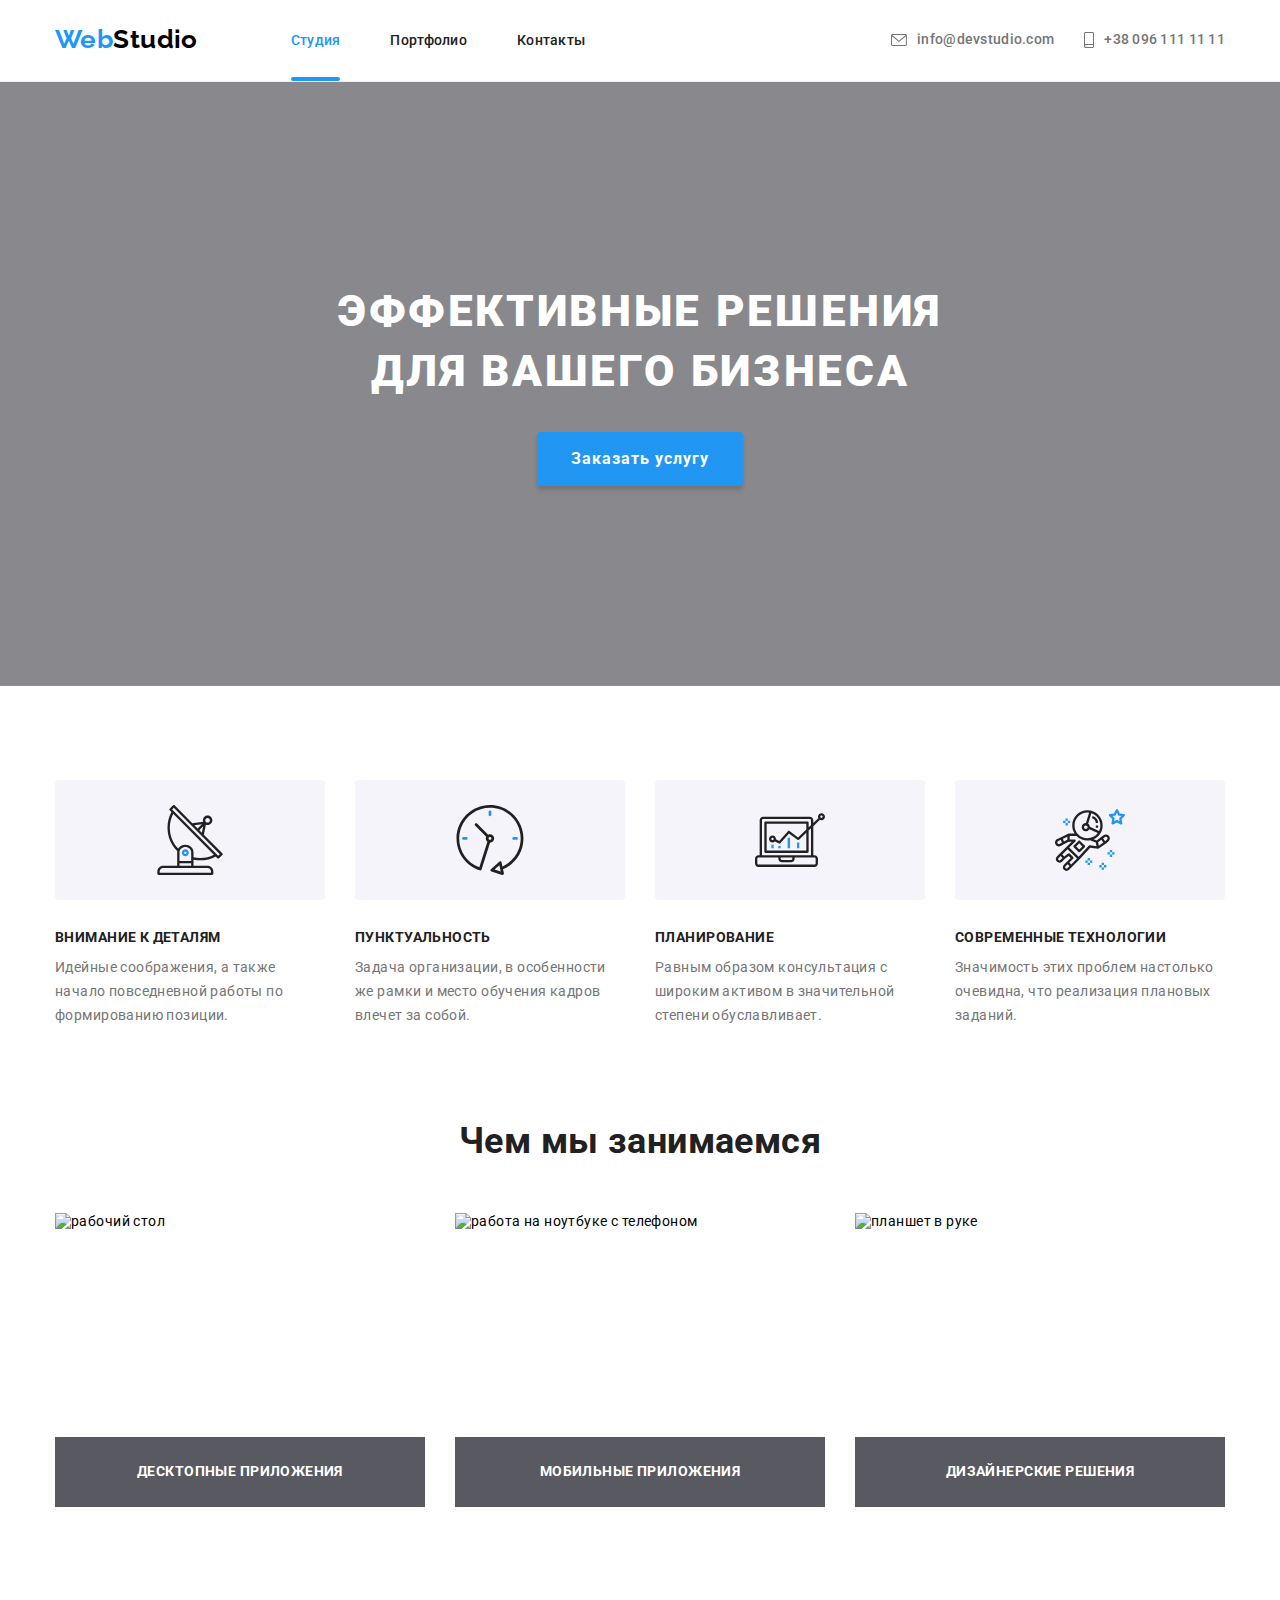
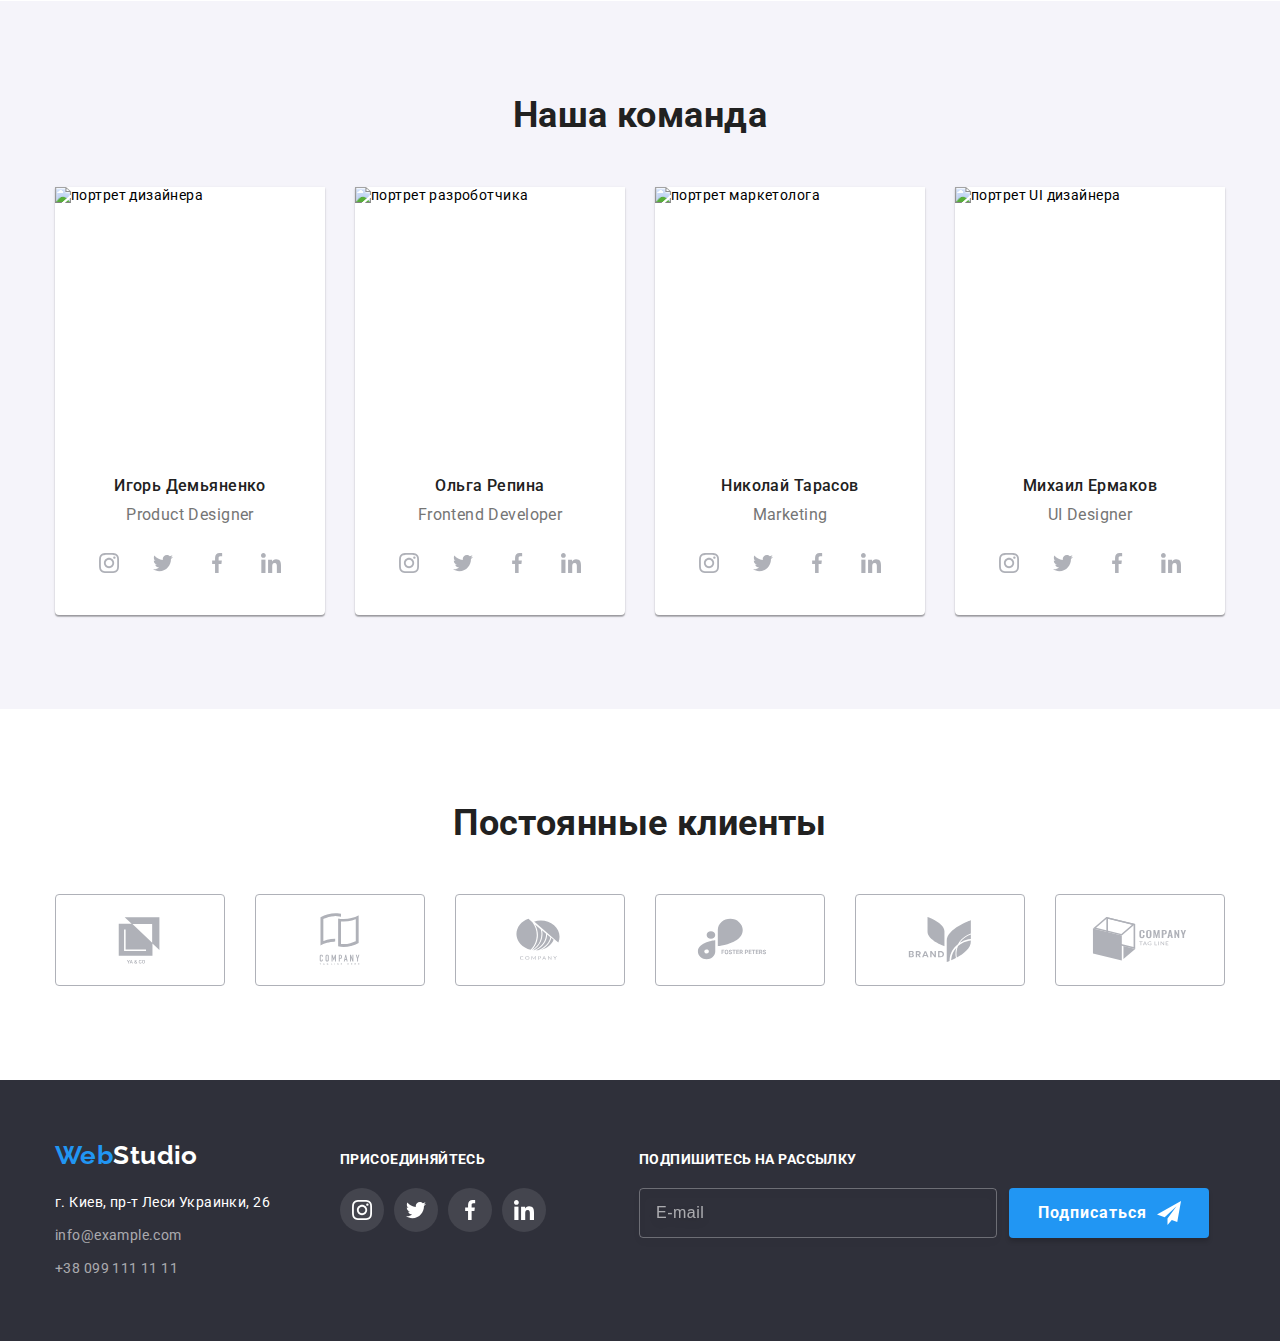
==== index.html @ 2e6d89f1 "HW6" ====
<!DOCTYPE html>
<html lang="ru">
<head>
    <meta charset="UTF-8">
    <meta http-equiv="X-UA-Compatible" content="IE=edge">
    <meta name="viewport" content="width=device-width, initial-scale=1.0">
    <title>WebStudio</title>
    <link rel="preconnect" href="https://fonts.googleapis.com">
    <link rel="preconnect" href="https://fonts.gstatic.com" crossorigin>
    <link href="https://fonts.googleapis.com/css2?family=Raleway:wght@700&family=Roboto:wght@400;500;700&display=swap" rel="stylesheet">
    <link rel=“stylesheet” href=“https://cdn.jsdelivr.net/npm/modern-normalize@1.1.0/modern-normalize.min.css” />
    <link rel="stylesheet" href="./css/styles.css">
</head>
    <header class="header">
        <div class="container section-header">
        <nav class="site-nav"><a href="./index.html" class="header-logo link">Web<span class="header-logo-item">Studio</span></a>
        <ul class="list nav-block">
            <li class="nav-items"><a href="" class="header-nav-link link current">Студия</a></li>
            <li class="nav-items"><a href="./portfolio.html" class="header-nav-link link">Портфолио</a></li>
            <li class="nav-items"><a href="" class="header-nav-link link">Контакты</a></li>
        </ul>
        </nav>
        <ul class="contact-link list">
            <li class="contact-link-item link"><a href="mailto:info@devstudio.com" class="header-mail link">
                <svg class="header-icon" width="16" height="12">
                <use href="./images/icon.svg#icon-envelope"></use>
                </svg>info@devstudio.com</a>
            </li>
            <li class="contact-link-item link"><a href="tel:+380961111111" class="header-tel link">
                <svg class="header-icon" width="10" height="16">
                <use href="./images/icon.svg#icon-smartphone"></use>
                </svg>+38 096 111 11 11</a>
            </li>
        </ul> 
    </div>
    </header>
    <main class="main-body">
    <section class="section hero">
        <div class="container">
        <h1 class="hero-text">Эффективные решения для вашего бизнеса</h1>
        <button data-modal-open type="button" class="hero-btn">Заказать услугу</button>
        </div>
    </section>
    <section class="section">
        <div class="container">
        <ul class="list specifics-list">
            <li class="specifics-block">
                <div class="specifics-container">
                    <svg width="70" height="70">
                        <use href="./images/icon.svg#icon-antenna"></use> 
                    </svg>
                </div>
                <h3 class="specifics-title">Внимание к деталям</h3>
                <p class="specifics-text">Идейные соображения, а также начало повседневной работы по формированию позиции.</p>
            </li>
            <li class="specifics-block">
                <div class="specifics-container">
                    <svg width="70" height="70">
                        <use href="./images/icon.svg#icon-clock"></use> 
                    </svg>
                </div>
                <h3 class="specifics-title">Пунктуальность</h3>
                <p class="specifics-text">Задача организации, в особенности же рамки и место обучения кадров влечет за собой.</p>
            </li>
            <li class="specifics-block">
                <div class="specifics-container">
                    <svg width="70" height="70">
                        <use href="./images/icon.svg#icon-diagram"></use> 
                    </svg>
                </div>
                <h3 class="specifics-title">Планирование</h3>
                <p class="specifics-text">Равным образом консультация с широким активом в значительной степени обуславливает.</p>
            </li>
            <li class="specifics-block">
                <div class="specifics-container">
                    <svg width="70" height="70">
                        <use href="./images/icon.svg#icon-astronaut"></use> 
                    </svg>
                </div>
                <h3 class="specifics-title">Современные технологии</h3>
                <p class="specifics-text">Значимость этих проблем настолько очевидна, что реализация плановых заданий.</p>
            </li>
        </ul>
    </div>
    </section>
    <section class="section main-work-gal">
        <div class="container">
        <h2 class="main-work">Чем мы занимаемся</h2>
        <ul class="list main-work-list">
            <li class="main-work-item">
                <img src="./images/tablet-1.jpg" alt="рабочий стол" width="370" height="294">
                <p class="main-works-text">Десктопные приложения</p>
            </li>
            <li class="main-work-item">
                <img src="./images/tablet-2.jpg" alt="работа на ноутбуке с телефоном" width="370" height="294">
                <p class="main-works-text">Мобильные приложения</p>
            </li>
            <li class="main-work-item">
                <img src="./images/tablet-3.jpg" alt="планшет в руке" width="370" height="294">
                <p class="main-works-text">Дизайнерские решения</p>
            </li>
        </ul>
    </div>
    </section>
    <section class="team section">
        <div class="container">
        <h2 class="team-title">Наша команда</h2>
        <ul class="list team-lead-list">
            <li class="team-lead">
                <img src="./images/team-1.jpg" alt="портрет дизайнера" width="270" height="260">
                    <div class="team-block">
                    <h3 class="team-lead-title">Игорь Демьяненко</h3>
                    <p class="team-lead-text" lang="en"> Product Designer</p>
                    <ul class="list team-soc-icon">
                            <li class="team-soc-item"><a href="" class="team-soc-link link">
                                <svg class="team-soc-icon" width="20" height="20">
                                    <use href="./images/icon.svg#icon-instagram"></use> 
                                </svg>
                            </a></li>
                            <li class="team-soc-item"><a href="" class="team-soc-link link">
                                <svg class="team-soc-icon" width="20" height="20">
                                <use href="./images/icon.svg#icon-twitter"></use> 
                            </svg></a></li>
                            <li class="team-soc-item"><a href="" class="team-soc-link link">
                                <svg class="team-soc-icon" width="20" height="20">
                                    <use href="./images/icon.svg#icon-facebook"></use> 
                                </svg>
                            </a></li>
                            <li class="team-soc-item"><a href="" class="team-soc-link link">
                                <svg class="team-soc-icon" width="20" height="20">
                                    <use href="./images/icon.svg#icon-linkedin"></use> 
                                </svg>
                            </a></li>
                        </ul>
                    </div>
            </li>
            <li class="team-lead">
                <img src="./images/team-2.jpg" alt="портрет разроботчика" width="270" height="260">
                    <div class="team-block">
                        <h3 class="team-lead-title">Ольга Репина</h3>
                        <p class="team-lead-text" lang="en">Frontend Developer</p>
                        <ul class="list team-soc-icon">
                            <li class="team-soc-item"><a href="" class="team-soc-link link">
                                <svg class="team-soc-icon" width="20" height="20">
                                    <use href="./images/icon.svg#icon-instagram"></use> 
                                </svg>
                            </a></li>
                            <li class="team-soc-item"><a href="" class="team-soc-link link">
                                <svg class="team-soc-icon" width="20" height="20">
                                <use href="./images/icon.svg#icon-twitter"></use> 
                            </svg></a></li>
                            <li class="team-soc-item"><a href="" class="team-soc-link link">
                                <svg class="team-soc-icon" width="20" height="20">
                                    <use href="./images/icon.svg#icon-facebook"></use> 
                                </svg>
                            </a></li>                         
                            <li class="team-soc-item"><a href="" class="team-soc-link link">
                                <svg class="team-soc-icon" width="20" height="20">
                                    <use href="./images/icon.svg#icon-linkedin"></use> 
                                </svg>
                            </a></li>
                        </ul>
                    </div>
            </li>
            <li class="team-lead">
                <img src="./images/team-3.jpg" alt="портрет маркетолога" width="270" height="260">
                    <div class="team-block">
                        <h3 class="team-lead-title">Николай Тарасов</h3>
                        <p class="team-lead-text" lang="en">Marketing</p>
                        <ul class="list team-soc-icon">
                            <li class="team-soc-item"><a href="" class="team-soc-link link">
                                <svg class="team-soc-icon" width="20" height="20">
                                    <use href="./images/icon.svg#icon-instagram"></use> 
                                </svg>
                            </a></li>
                            <li class="team-soc-item"><a href="" class="team-soc-link link">
                                <svg class="team-soc-icon" width="20" height="20">
                                <use href="./images/icon.svg#icon-twitter"></use> 
                            </svg></a></li>
                            <li class="team-soc-item"><a href="" class="team-soc-link link">
                                <svg class="team-soc-icon" width="20" height="20">
                                    <use href="./images/icon.svg#icon-facebook"></use> 
                                </svg>
                            </a></li>
                            <li class="team-soc-item"><a href="" class="team-soc-link link">
                                <svg class="team-soc-icon" width="20" height="20">
                                    <use href="./images/icon.svg#icon-linkedin"></use> 
                                </svg>
                            </a></li>
                        </ul>
                    </div>
            </li>
            <li class="team-lead">
                <img src="./images/team-4.jpg" alt="портрет UI дизайнера" width="270" height="260">
                    <div class="team-block">
                        <h3 class="team-lead-title">Михаил Ермаков</h3>
                        <p class="team-lead-text" lang="en">UI Designer</p>
                        <ul class="list team-soc-icon">
                            <li class="team-soc-item"><a href="" class="team-soc-link link">
                                <svg class="team-soc-icon" width="20" height="20">
                                    <use href="./images/icon.svg#icon-instagram"></use> 
                                </svg>
                            </a></li>
                            <li class="team-soc-item"><a href="" class="team-soc-link link">
                                <svg class="team-soc-icon" width="20" height="20">
                                <use href="./images/icon.svg#icon-twitter"></use> 
                            </svg></a></li>
                            <li class="team-soc-item"><a href="" class="team-soc-link link">
                                <svg class="team-soc-icon" width="20" height="20">
                                    <use href="./images/icon.svg#icon-facebook"></use> 
                                </svg>
                            </a></li>
                            <li class="team-soc-item"><a href="" class="team-soc-link link">
                                <svg class="team-soc-icon" width="20" height="20">
                                    <use href="./images/icon.svg#icon-linkedin"></use> 
                                </svg>
                            </a></li>
                        </ul>
                    </div>
            </li>
        </ul>

    </div>
    </section>
    <section class="section">
        <div class="container">
            <h2 class="clients-title">Постоянные клиенты</h2>
            <ul class="clients-box list">
                <li class="clients-item"> <a href="" class="clients-link link">
                    <svg class="clients-icon" width="106" height = "60">
                        <use href="./images/icon.svg#icon-company-1"></use>
                    </svg></a>
                    </li>
                <li class="clients-item"><a href="" class="clients-link link"><svg class="clients-icon" width="106" height = "60">
                    <use href="./images/icon.svg#icon-company-2"></use>
                </svg></a>
            </li>
                <li class="clients-item">
                    <a href="" class="clients-link link">
                    <svg class="clients-icon" width="106" height = "60">
                    <use href="./images/icon.svg#icon-company-3"></use>
                </svg></a></li>
                <li class="clients-item">
                    <a href="" class="clients-link link"> 
                    <svg class="clients-icon" width="106" height = "60">
                    <use href="./images/icon.svg#icon-company-4"></use>
                </svg></a></li>
                <li class="clients-item"><a href="" class="clients-link link"><svg class="clients-icon" width="106" height = "60">
                    <use href="./images/icon.svg#icon-company-5"></use>
                </svg></a></li>
                <li class="clients-item"><a href="" class="clients-link link"><svg class="clients-icon" width="106" height = "60">
                    <use href="./images/icon.svg#icon-company-6"></use>
                </svg></a></li>
            </ul>
        </div>
    </section>
    </main>
    <footer class="footer">
        <div class="footer-container">
            <div class="footer-info">
            <a href="" class="footer-logo link">Web<span class="footer-logo-item">Studio</span></a>
            <address>
            <ul class="list">
                <li class="footer-item"><a href="https://goo.gl/maps/eehZNC1wkxEoL53Q8" class="footer-map link" target="_blank" rel="noopener noindex nofollow">г. Киев, пр-т Леси Украинки, 26</a></li>
                <li class="footer-item"><a href="mailto:info@devstudio.com" class="footer-mail link">info@example.com</a></li>
                <li class="footer-item"><a href="tel:+380961111111" class="footer-tel link">+38 099 111 11 11</a></li>
            </ul>
            </address> 
            </div>
            <div class="footer-soc">
                <h2 class="footer-title">Присоединяйтесь</h2>
                <ul class="list footer-soc-icon">
                    <li class="footer-soc-item"><a href="" class="footer-soc-link link">
                        <svg class="footer-soc-icon" width="20" height="20">
                            <use href="./images/icon.svg#icon-instagram"></use> 
                        </svg></a>
                    </li>
                    <li class="footer-soc-item"><a href="" class="footer-soc-link link">
                        <svg class="footer-soc-icon" width="20" height="20">
                            <use href="./images/icon.svg#icon-twitter"></use> 
                        </svg></a>
                    </li>
                    <li class="footer-soc-item"><a href="" class="footer-soc-link link">
                        <svg class="footer-soc-icon" width="20" height="20">
                            <use href="./images/icon.svg#icon-facebook"></use> 
                        </svg></a>
                    </li>
                    <li class="footer-soc-item"><a href="" class="footer-soc-link link">
                        <svg class="footer-soc-icon" width="20" height="20">
                            <use href="./images/icon.svg#icon-linkedin"></use> 
                        </svg></a>
                    </li>
                </ul>
            </div>
            <form class="footer-subscrib">
                <h2 class="footer-title">Подпишитесь на расcылку</h2>
                <div class="footer-subscribe">
                    <input class="footer-input" type="email" name="footer-email" placeholder="E-mail"  title="mylogin@mail.com" required>
                    <button class="footer-send-btn" type="submit"><span class="footer-btn-text">Подписаться</span>
                        <svg class="icon-send-btn" width="24" height="24">
                        <use href="./images/icon.svg#icon-send"></use>
                        </svg>
                    </button>
                </div>
            </form>
        </div>
    </footer>
        <div class="backdrop is-hidden" data-modal>
            <div class="modal">
                <button data-modal-close type="button" class="button-close">
                    <svg width="30" height="30">
                        <use href="./images/icon.svg#icon-close"></use> 
                    </svg>
                </button>
                
                <form class="order-service">
                    <p class="modal-title-text">Оставьте свои данные, мы вам перезвоним</p>
                    <label for="name" class="modal-label"><span class="title-input-text">Имя</span></label>
                    <div class="form-field">                                      
                        <input type="text" class="input-field" name="name" id="name" required title="Введите имя">
                        <svg class="input-icon" width="18" height="18">
                            <use href="./images/icon.svg#icon-person-black"></use>
                        </svg>
                    </div>      
                    <label for="tel" class="modal-label"><span class="title-input-text">Телефон</span></label>
                    <div class="form-field">                                      
                        <input type="tel" class="input-field" name="tel" id="tel" required title="Введите телефон">
                        <svg class="input-icon" width="18" height="18">
                            <use href="./images/icon.svg#icon-phone-black"></use>
                        </svg>
                    </div>  
                    <label for="mail" class="modal-label"><span class="title-input-text">Почта</span></label>
                    <div class="form-field">                                      
                        <input type="mail" class="input-field" name="mail" id="tel" required tile="Введите електронный адресс">
                        <svg class="input-icon" width="18" height="18">
                            <use href="./images/icon.svg#icon-email-black"></use>
                        </svg>
                    </div> 
                    <div class="form-field-comment">
                        <label for="comment" class="modal-label"><span class="title-input-text">Комментарий</span></label>
                        <textarea class="modal-comment" name="comment" id="comment" cols="30" rows="10" title="Введите комментарий" placeholder="Введите текст"></textarea>       
                    </div>
                    <div class="modal-checkbox">
                        <label class="check">
                            <input type="checkbox" name="checkbox" class="checkbox">
                            <span class="check-icon"></span>
                            <span class="modal-check-text">Соглашаюсь с рассылкой и принимаю</span> <a class="conditions" href="">Условия договора</a>
                        </label>
                    </div> 
                    <button class="modal-send-btn" type="submit"><span class="modal-btn-text">Отправить</span>
                    </button>


                
                </form>
            </div>
        </div>
    <script src="./js/modal.js"></script>
</body>
</html>
---- css/styles.css ----
html{
    box-sizing: border-box;
}

*,
*::before,
*::after {
    box-sizing: border-box;
}

:root {
    --bnt-color: #2196F3;
    --bnt-color-hover-focus: #188CEB;
    --contacts-color: #757575;
    --specific-text-color: #757575;
    --hero-bgr-color: #c4c4c4;
    --hero-text: #FFFFFF;
    --header-nav: #212121;
    --accent-color: #2196f3;
    --btn-text-color: #ffffff;
    --main-work: #212121;
    --specifics-title-color: #212121;
    --logo-item-color: #000000;
    --team-bgr-color: #F5F4FA;
    --team-title-color: #212121;
    --team-lead-bgr-color: #ffffff;
    --team-lead-title: #212121;
    --team-lead-text: #757575;
    --footer-bgr-color: #2F303A;
    --footer-logo-color: #ffffff;
    --footer-map: #ffffff;
    --footer-contacts: #ffffff99;
    --main-body:#FFFFFF;
    --filter-btn: #212121;
    --filter-btn-bgr: #F5F4FA;
    --works-bgr: #ffffff;
    --works-border-box: #eeeeee;
    --works-title:#212121;
    --works-text:#757575;
    --border-header: #ECECEC;
    --specifics: 30px;
    --works-block: 30px;
    --btn-shadow: rgba(0, 0, 0, 0.149);
    --h2-title: #212121;
    --soc-icon: #AFB1B8;
    --soc-icon-hover: #ffffff;
    --border-radius: #AFB1B8;
    }   

body {
    font-family: Roboto,Tahoma, sans-serif;
    background: white; 
    letter-spacing: 0.03em;
    font-size: 14px;
    margin: 0px;
    }

h1,h2,h3,h4,h5,h6,p,ul{
    margin: 0;
    padding: 0;
}
img{
    display: block;
    max-width: 100%;
    height: auto;
}
.container{
    width: 1200px;
    padding-left: 15px;
    padding-right: 15px;
    margin: auto; 
}

.visually-hidden {
    position: absolute;
    white-space: nowrap;
    width: 1px;
    height: 1px;
    overflow: hidden;
    border: 0;
    padding: 0;
    clip: rect(0 0 0 0);
    clip-path: inset(50%);
    margin: -1px;
}

.link {
    text-decoration: none;
}

.list {
    list-style: none;
    margin: 0;
}

.section{
    padding-top: 94px;
    padding-bottom: 94px;
}
/* /----------------------------------* Header *--------------------------/ */

.header {
    border-bottom: 1px solid var(--border-header);
}

.section-header {
     display: flex;
}

.site-nav {
    display: flex;
}
.nav-block{
    display: flex;
    margin-left: 93px;
}

.nav-items{
    display: inline-block;
    padding-top: 32px;
    padding-bottom: 32px;
    text-align: center;
    align-items: center;
    margin-right: 50px;
}

.nav-items:last-child, .nav-cont:last-child{
    margin-right: 0px;
}
.header-logo {
    font-family: 'Raleway';
    font-weight: 700;
    font-size: 26px;
    line-height: 1.19;
    color: var(--accent-color);
    display: block;
    padding-top: 24px;
    padding-bottom: 25px;   
}

.header-logo-item{
    font-family: 'Raleway';
    font-weight: 700;
    font-size: 26px;
    line-height: 1.19;
    color: var(--logo-item-color);
}

.header-nav-link{
    line-height: 1.14;
    letter-spacing: 0.02em;
    font-weight: 500;
    color: var(--header-nav);
    position: relative;
    transition: color 250ms cubic-bezier(0.4, 0, 0.2, 1);
    padding-top: 24px;
    padding-bottom: 25px;   
}

.header-icon{
    margin-right: 10px;
 }

.header-nav-link:hover, .header-nav-link:focus{
    color: var(--accent-color);
}

.header-nav-link.current{
    color: var(--accent-color);
}

.header-nav-link.current::after{
    content: '';
    display: block;
    position: absolute;
    width: 100%;
    height: 4px;
    margin-top: 28px;
    background: #2196F3;
    border-radius: 2px;
}


.header-mail, .header-tel {
    font-weight: 500;
    line-height: 1.14;
    letter-spacing: 0.02em;
    color: var(--contacts-color);
    fill: var(--contacts-color);
    transition: 
    color 250ms cubic-bezier(0.4, 0, 0.2, 1),
    fill  250ms cubic-bezier(0.4, 0, 0.2, 1);
}

.header-mail:hover, .header-mail:focus{
    color: var(--accent-color);
    fill: var(--accent-color);
} 

.header-tel:hover, .header-tel:focus {
    color: var(--accent-color);
    fill: var(--accent-color);
}

.header-mail {
    display: flex;
    align-items: center;
    padding-top: 32px;
    padding-bottom: 32px;
}

.header-tel {
    display: flex;
    align-items: center;
    padding-top: 32px;
    padding-bottom: 32px;
}

.contact-link{
    display: flex;
    margin-left: auto;
}
.contact-link-item{
    margin-right: 30px;
}
.contact-link-item:last-child{
    margin-right: 0px;
}
/* -------------------------------------------------Main-------------------------------------------------- */

.hero{
    background: var(--hero-bgr-color);
    text-align: center;
    padding-top: 200px;
    padding-bottom: 200px;
    max-width: 1600px;
    margin: auto;
    background-image: linear-gradient(
        rgba(47, 48, 58, 0.4), 
        rgba(47, 48, 58, 0.4)
        ), url(../images/hero.jpg);
    background-repeat: no-repeat;
    background-position: center;
    background-size: cover;
}

.hero-text{
    width: 696px;
    margin-top: 0;
    margin-bottom: 30px;
    margin-left: auto;
    margin-right: auto;
    font-weight: 900;
    font-size: 44px;
    line-height: 1.36;   
    letter-spacing: 0.06em;
    text-transform: uppercase;
    color: var(--hero-text);
}

.hero-btn{
    font-family: 'Roboto';
    background-color: var(--bnt-color);
    font-weight: 700;
    font-size: 16px;
    line-height: 1.88;
    align-items: center;
    padding: 10px 32px;
    letter-spacing: 0.06em;
    color: var(--btn-text-color);
    border-color: transparent;
    
    border-radius: 4px;
    box-shadow: 0px 4px 4px var(--btn-shadow);
    cursor:pointer;
    
    transition: 
        background-color 250ms cubic-bezier(0.4, 0, 0.2, 1),
        box-shadow 250ms cubic-bezier(0.4, 0, 0.2, 1);
}

.hero-btn:hover, .hover-btn:focus{
    background-color: var(--bnt-color-hover-focus);
    box-shadow: 0px 4px 4px rgba(0, 0, 0, 0.15);
    border-radius: 4px;
}

.backdrop{
    position: fixed;
    top: 0;
    left: 0;
    
    width: 100%;
    height: 100%;
    
    background-color: rgba(0, 0, 0, 0.2);
    opacity: 1;

    transition: opacity 250ms cubic-bezier(0.4, 0, 0.2, 1);
}

.backdrop.is-hidden {
    pointer-events: none;
    opacity: 0;
}

.modal{
    position: absolute;
    top: 50%;
    left: 50%;
    
    width: 528px;
    height: 581px;
    padding: 40px;

    
    transform: translate(-50%, -50%) scale(1);
    background: #ffffff;
    box-shadow: 
        0px 1px 3px rgba(0, 0, 0, 0.12), 
        0px 1px 1px rgba(0, 0, 0, 0.14), 
        0px 2px 1px rgba(0, 0, 0, 0.2);
    border-radius: 4px; 
}

.button-close {
    position: absolute;
    display: flex;
    align-items: center;
    justify-items: center;
    
    top: 8px;
    right: 8px;
    fill: #000000;
    background-color: #ffffff;
    
    width: 30px;
    height: 30px;
    
    border: 1px solid rgba(0, 0, 0, 0.1);
    border-radius: 50%;
    cursor: pointer;

    transition: fill 250ms cubic-bezier(0.4, 0, 0.2, 1);
}

.button-close:hover {
    fill: var(--accent-color);
}

.title-input-text {
    font-size: 12px;
    line-height: 1.16;
    letter-spacing: 0.01em;
    color: #757575;
    
}

.form-field {
    position: relative;
    margin-bottom: 10px;
}

.form-field-comment {
    margin-bottom: 20px;
}

.modal-label {
    display: block;
    margin-bottom: 4px;
}

.modal-comment {
    width: 100%;
    height: 120px;
    padding: 12px 16px;
    resize: none;

    border: 1px solid rgba(33, 33, 33, 0.2);
    border-radius: 4px;
    cursor: pointer;
    
    transition: border-color 250ms cubic-bezier(0.4, 0, 0.2, 1);
    outline: none;
}

.comment-order-service::placeholder {
    font-size: 12px;
    line-height: 1.16;
    letter-spacing: 0.01em;

    color: rgba(117, 117, 117, 0.5);
}



.input-field {
    width: 100%;
    height: 40px;
    padding-left: 42px;
    
    border: 1px solid rgba(33, 33, 33, 0.2);
    border-radius: 4px;
    cursor: pointer;
    
    transition: border-color 250ms cubic-bezier(0.4, 0, 0.2, 1);
    outline: none;
}

.input-icon {
    position: absolute;
    top: 50%;
    left: 15px;
    fill: #212121;
    transform: translateY(-50%);

    transition: fill 250ms cubic-bezier (0.4, 0, 0.2, 1);
}

.input-field:hover, .input-field:focus, 
.modal-comment:hover, .modal-comment:focus {
    border: 1px solid var(--accent-color);
}

.input-field:hover + .input-icon,
.input-field:focus + .input-icon {
    fill: var(--accent-color);
}

.modal-title-text {
    font-weight: 700;
    font-size: 20px;
    line-height: 23px;
    text-align: center;
    letter-spacing: 0.03em;

    color: var(--works-title);
    margin-bottom: 12px;
}

.check {
    display: flex;
    flex-direction: row;
    justify-content: center;
    align-items: center;
    margin-bottom: 30px; 
}

.check-icon {
    display: inline-block;
    width: 16px;
    height: 15px;
    border: 2px solid #212121;
    border-radius: 2px;
    margin-right: 7px;
}

.checkbox {
    -webkit-appearance: none;
    -moz-appearance: none;
    appearance: none;
    position: absolute;
}

.checkbox:checked + .check-icon {
    background-image: url(/images/icon-check.svg);
    background-color: var(--accent-color);
    border-color: transparent;
    background-repeat: no-repeat;
    background-position: center;
}


.conditions {
    text-decoration: line;
    color: var(--accent-color);
}


.modal-check-text {
    font-size: 14px;
    line-height: 1.71;
    color: var(--specific-text-color);
    margin-right: 4px;
}


.modal-send-btn {
    display: block;
    width: 200px;
    height: 50px;
    margin: auto;
    
    background: var(--bnt-color);
    box-shadow: 0px 4px 4px rgba(0, 0, 0, 0.15);
    border-radius: 4px;
    border: none;
    transition: background-color 250ms cubic-bezier(0.4, 0, 0.2, 1);
}

.modal-send-btn:hover, .modal-send-btn:focus {
    background-color: #188CEB;

}

.modal-btn-text {
    font-weight: 700;
    font-size: 16px;
    line-height: 1.88;
    align-items: center;
    text-align: center;
    letter-spacing: 0.06em;
    
    color: #FFFFFF;
    cursor: pointer;
}

/* ---------------------------------------особливості----------------- */
.specifics-list{
    display: flex;
    flex-wrap: wrap;
    margin-left: calc(-1 * var(--specifics));
    margin-top: calc(-1 * var(--specifics));
}

.specifics-block {
    display: block;
    flex-basis: calc(100% / 4 - var(--specifics));
    margin-left: var(--specifics);
    margin-top: var(--specifics);
}

.specifics-block:last-child {
    margin-right: 0px;
}
.specifics-container {
    width: 270px;
    height: 120px;
    background-color: var(--team-bgr-color);
    display: flex;
    align-items: center;
    justify-content: center;
    border-radius: 4px;
    margin-bottom: 30px;
}
.specifics-title {
    font-weight: 700;
    font-size: 14px;
    line-height: 1.14;
    text-transform: uppercase;
    color: var(--specifics-title-color);
    margin-bottom: 10px;
}

.specifics-text {
    line-height: 1.71;
    color: var(--specific-text-color);
}

.main-work{
    font-weight: 700;
    font-size: 36px;
    line-height: 1.16;
    color: var(--main-work);
    margin-bottom: 50px;
    text-align: center;
}
.main-work-list{
    display: flex;
    }
.main-work-gal{
    padding-top: 0px;
}
.main-work-item{
    display: block;
    margin-right: 30px;
    position: relative;
}

.main-work-item:last-child{
    margin-right: 0px;
}
.main-works-text {
    position: absolute;
    display: flex;
    justify-content: center;
    align-items: center;
    width: 100%;
    height: 70px;
    bottom: 0;
    
    background: rgba(47, 48, 58, 0.8);

    font-weight: 700;
    font-size: 14px;
    line-height: 1.14;
    text-transform: uppercase;
    
    color: #FFFFFF;
}

.team {
    background: var(--team-bgr-color);
}
.team-lead-list{
    display: flex;
}
.team-block{
    padding-top: 30px ;
    padding-bottom: 30px;
  }
.team-title{
    font-weight: 700;
    font-size: 14px;
    font-size: 36px;
    line-height: 1.16;
    color: var(--team-title-color);
    text-align: center;
    margin-bottom: 50px;
}

.team-lead{
    background: var(--team-lead-bgr-color);
    box-shadow: 0px 1px 3px rgba(0, 0, 0, 0.12), 0px 1px 1px rgba(0, 0, 0, 0.14), 0px 2px 1px rgba(0, 0, 0, 0.2);
    border-radius: 0px 0px 4px 4px;
    margin-right: 30px;
}

.team-lead:last-child{
margin-right: 0px;
}

.team-lead-title{
    font-weight: 500;
    font-size: 16px;
    line-height: 1.18;
    text-align: center;
    color: var(--team-lead-title);
    margin-bottom: 10px;
}

.team-lead-text{
    font-size: 16px;
    line-height: 1.18;
    text-align: center;
    color: var(--team-lead-text);
    margin-bottom: 16px;
}
.team-soc-icon{
    display: flex;
    justify-content: center;
}

.team-soc-item + .team-soc-item {
   margin-left: 10px;
}

.team-soc-link {
    display: flex;
    justify-content: center;
    align-items: center;
    width: 44px;
    height: 44px;
    border-radius: 50%;
    fill: var(--soc-icon);
    transition: 
        background-color 250ms cubic-bezier(0.4, 0, 0.2, 1),
        fill 250ms cubic-bezier(0.4, 0, 0.2, 1);
}

.team-soc-link:hover, .team-soc-link:focus {
    background-color: var(--accent-color);
    fill: var(--soc-icon-hover);
}
/* ----------------------------------------------------------------------Клієнти------------------------------------------- */

.clients-title {
  text-align: center;
  color: var(--h2-title);
  font-weight: 700;
  font-size: 36px;
  line-height: 1.16;
  margin-bottom: 50px;
}

.clients-box {
    display: flex;
    justify-content: center;
}

.clients-link {
    height: 92px;
    width: 170px;
    display: flex;
    justify-content: center;
    align-items: center;
    box-sizing: border-box;
    border: 1px solid var(--border-radius);
    border-radius: 4px;
    fill: var(--soc-icon);
    
    transition: 
        border-color 250ms cubic-bezier(0.4, 0, 0.2, 1),
        fill 250ms cubic-bezier(0.4, 0, 0.2, 1);

}

.clients-link:hover, .clients-link:focus {
    border: 1px solid var(--accent-color);
    fill: var(--accent-color);  
}

.clients-item + .clients-item {
    margin-left: 30px;
}

/* -------------------------------------Footer--------------------------- */
.footer {
    background: var(--footer-bgr-color);
    padding-top: 60px;
    padding-bottom: 60px;
    margin: auto;
}

.footer-logo {
    font-family: 'Raleway';
    font-weight: 700;
    font-size: 26px;
    line-height: 1.19;
    color: var(--accent-color);
    display: block;
    margin-bottom: 20px;
}

.footer-logo-item{
    font-weight: 700;
    font-size: 26px;
    line-height: 1.19;
    color: var(--footer-logo-color);
}

.footer-map{
    font-style: normal;
    line-height: 1.71;
    color: var(--footer-map);

    transition: 
        color 250ms cubic-bezier(0.4, 0, 0.2, 1);
}

.footer-map:hover, .footer-map:focus{
    color: var(--accent-color);
}

.footer-mail{
    font-style: normal;
    line-height: 1.71;  
    color: var(--footer-contacts);
    transition: 
        color 250ms cubic-bezier(0.4, 0, 0.2, 1);
}
.footer-tel{
    font-style: normal;
    line-height: 1.71;
    color: var(--footer-contacts);
    transition: 
        color 250ms cubic-bezier(0.4, 0, 0.2, 1);
   
}

.footer-tel:hover, .footer-tel:focus{
    color: var(--accent-color);
}

.footer-mail:hover, .footer-mail:focus{
    color: var(--accent-color);
}

.footer-item {
    margin-bottom: 9px;
}
.footer-item:last-child{
    margin-bottom: 0px;
}

.footer-container {
    width: 1200px;
    padding-left: 15px;
    padding-right: 15px;
    margin: auto; 
    display: flex;
    align-items: baseline;
}

.footer-info{
    display: block;
    margin-right: 70px;
}

.footer-soc-link{
    display: flex;
    justify-content: center;
    align-items: center;
    width: 44px;
    height: 44px;
    border-radius: 50%;
    fill: var(--soc-icon-hover);
    background-color: rgba(255, 255, 255, 0.1);

    transition: background-color 250ms cubic-bezier(0.4, 0, 0.2, 1);
}

.footer-soc-link:hover, .footer-soc-link:focus {
    background-color: var(--accent-color);
}

.footer-soc-icon{
    display: flex;
    justify-content: center;
}

.footer-soc-item + .footer-soc-item {
   margin-left: 10px;
}

.footer-title{
    font-weight: 700;
    font-size: 14px;
    line-height: 1.14;
    text-transform: uppercase;
    color:  var(--hero-text);
    margin-bottom: 20px;
}

.footer-soc{
    display: block;
    margin-right: 93px;
}

.footer-subscribe {
    display: flex;
}

.footer-input {
    margin-right: 12px;
    width: 358px;
    height: 50px;
    padding: 0;
    padding-left: 16px;
    
    border: 1px solid rgba(255, 255, 255, 0.3);
    filter: drop-shadow(0px 4px 4px rgba(0, 0, 0, 0.15));
    border-radius: 4px;
    background-color: transparent;
    cursor: pointer;
    color: #ffffff;
    
}

.footer-input::placeholder {
    font-size: 16px;
    line-height: 1.25;
    display: flex;
    align-items: center;
    letter-spacing: 0.03em;

    color: rgba(255, 255, 255, 0.6);
}

.footer-send-btn {
    display: block;
    position: relative;
    width: 200px;
    height: 50px;
    margin: 0;
    padding: 0;
    
    background: var(--bnt-color);
    box-shadow: 0px 4px 4px rgba(0, 0, 0, 0.15);
    border: none;
    border-radius: 4px;
    cursor: pointer;
    
    transition: 
        background-color 250ms cubic-bezier(0.4, 0, 0.2, 1),
        box-shadow 250ms cubic-bezier(0.4, 0, 0.2, 1);
}

.footer-send-btn:hover, .footer-send-btn:focus{
    background-color: var(--bnt-color-hover-focus);
    box-shadow: 0px 4px 4px rgba(0, 0, 0, 0.15);
}

.footer-btn-text {
    display: flex;
    font-family: Roboto;
    font-weight: 700;
    font-size: 16px;
    line-height: 1.88;
    letter-spacing: 0.06em;
    margin-left: 29px;
    text-align: center;

    color: #FFFFFF;
}

.icon-send-btn {
    position: absolute;
    top: 50%;
    right: 28px;
    transform: translateY(-50%);
}





/* --------------------------------------------Portfolio------------------------------- */
.filter-portfolio{
    display: flex;
    margin-bottom: 50px;
    justify-content: center;
}
.filter-btn-current{
    font-family: 'Roboto';
    font-weight: 500;
    font-size: 16px;
    line-height: 1.62;
    text-align: center;
    color: var(--btn-text-color);
    background: var(--bnt-color);
    }

.filter-btn{
    font-family: 'Roboto';
    font-weight: 500;
    font-size: 16px;
    line-height: 1.62;
    text-align: center;
    color: var(--filter-btn);
    background-color: var(--filter-btn-bgr);
    border-color: transparent;
    padding: 6px 22px;
    border-radius: 4px;

    transition: 
        background-color 250ms cubic-bezier(0.4, 0, 0.2, 1),
        color 250ms cubic-bezier(0.4, 0, 0.2, 1),
        box-shadow 250ms cubic-bezier(0.4, 0, 0.2, 1);
}
.filter-btn-item {
    display: block;
    margin-right: 8px;
    
}
.filter-btn-item:last-child{
    margin-right: 0px;
}

.filter-btn:hover, .hover-btn:focus{
    background-color: var(--accent-color);
    color: var(--btn-text-color);
    box-shadow: 0px 1px 1px rgba(0, 0, 0, 0.12), 
    0px 4px 4px rgba(0, 0, 0, 0.06), 
    1px 4px 6px rgba(0, 0, 0, 0.16);
}

.works-block{
    display: flex;
    flex-wrap: wrap;
    margin-top: calc(-1 * var(--works-block));
    margin-left: calc(-1 * var(--works-block));
}   

.works {
    display: block;
    flex-basis: calc(100% / 3 - var(--works-block));
    margin-left: var(--works-block);
    margin-top: var(--works-block);
    border-bottom: 1px solid var(--works-border-box);
    box-sizing: border-box;
}

.works-link{
    display: block;
    transition: box-shadow 250ms cubic-bezier(0.4, 0, 0.2, 1);
   
}

.works-link:hover, .works-link:focus {
    box-shadow: 
    0px 1px 1px rgba(0, 0, 0, 0.12), 
    0px 4px 4px rgba(0, 0, 0, 0.06), 
    1px 4px 6px rgba(0, 0, 0, 0.16);
    transform: translateY(0);
}

.works-title{
    font-weight: 700;
    font-size: 18px;
    line-height: 2;
    letter-spacing: 0.06em;
    color: var(--works-title);
    margin-bottom: 4px;
}

.works-text{
    font-size: 16px;
    line-height: 1.88;
    color: var(--works-text);
}

.works-items-text{
    padding: 20px 24px;
}

.works-card{
    position: relative;
    overflow: hidden;
}

.overlay-text{
    position: absolute;
    width: 100%;
    height: 100%;
    right: 0;
    bottom: 0;
    background-color: rgba(33, 150, 243, 0.9);
    padding: 63px 24px;
    font-size: 18px;
    line-height: 1.56;
    color: #FFFFFF;
    transform: translateY(101%);
    transition: 250ms cubic-bezier(0.4, 0, 0.2, 1);

}

.works:hover .overlay-text, .works:focus .overlay-text{
   transform: translateY(0);
}
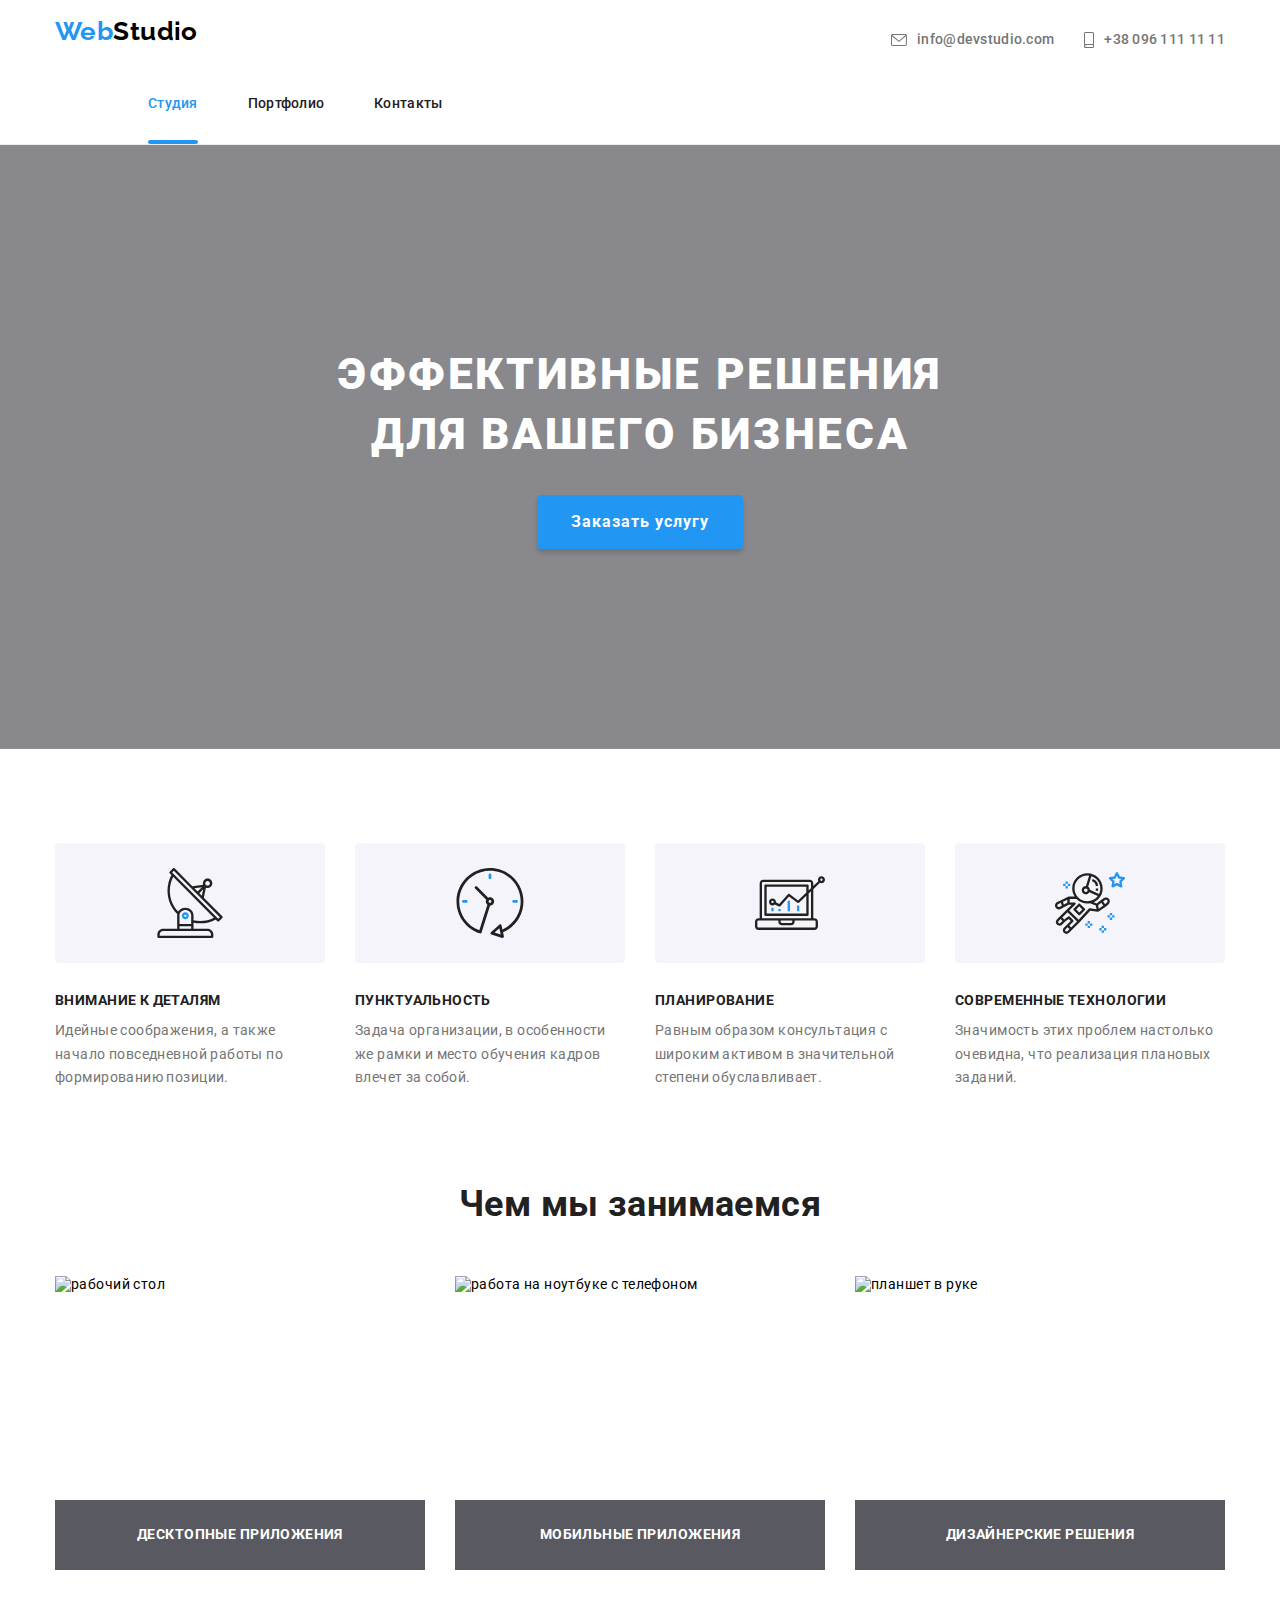
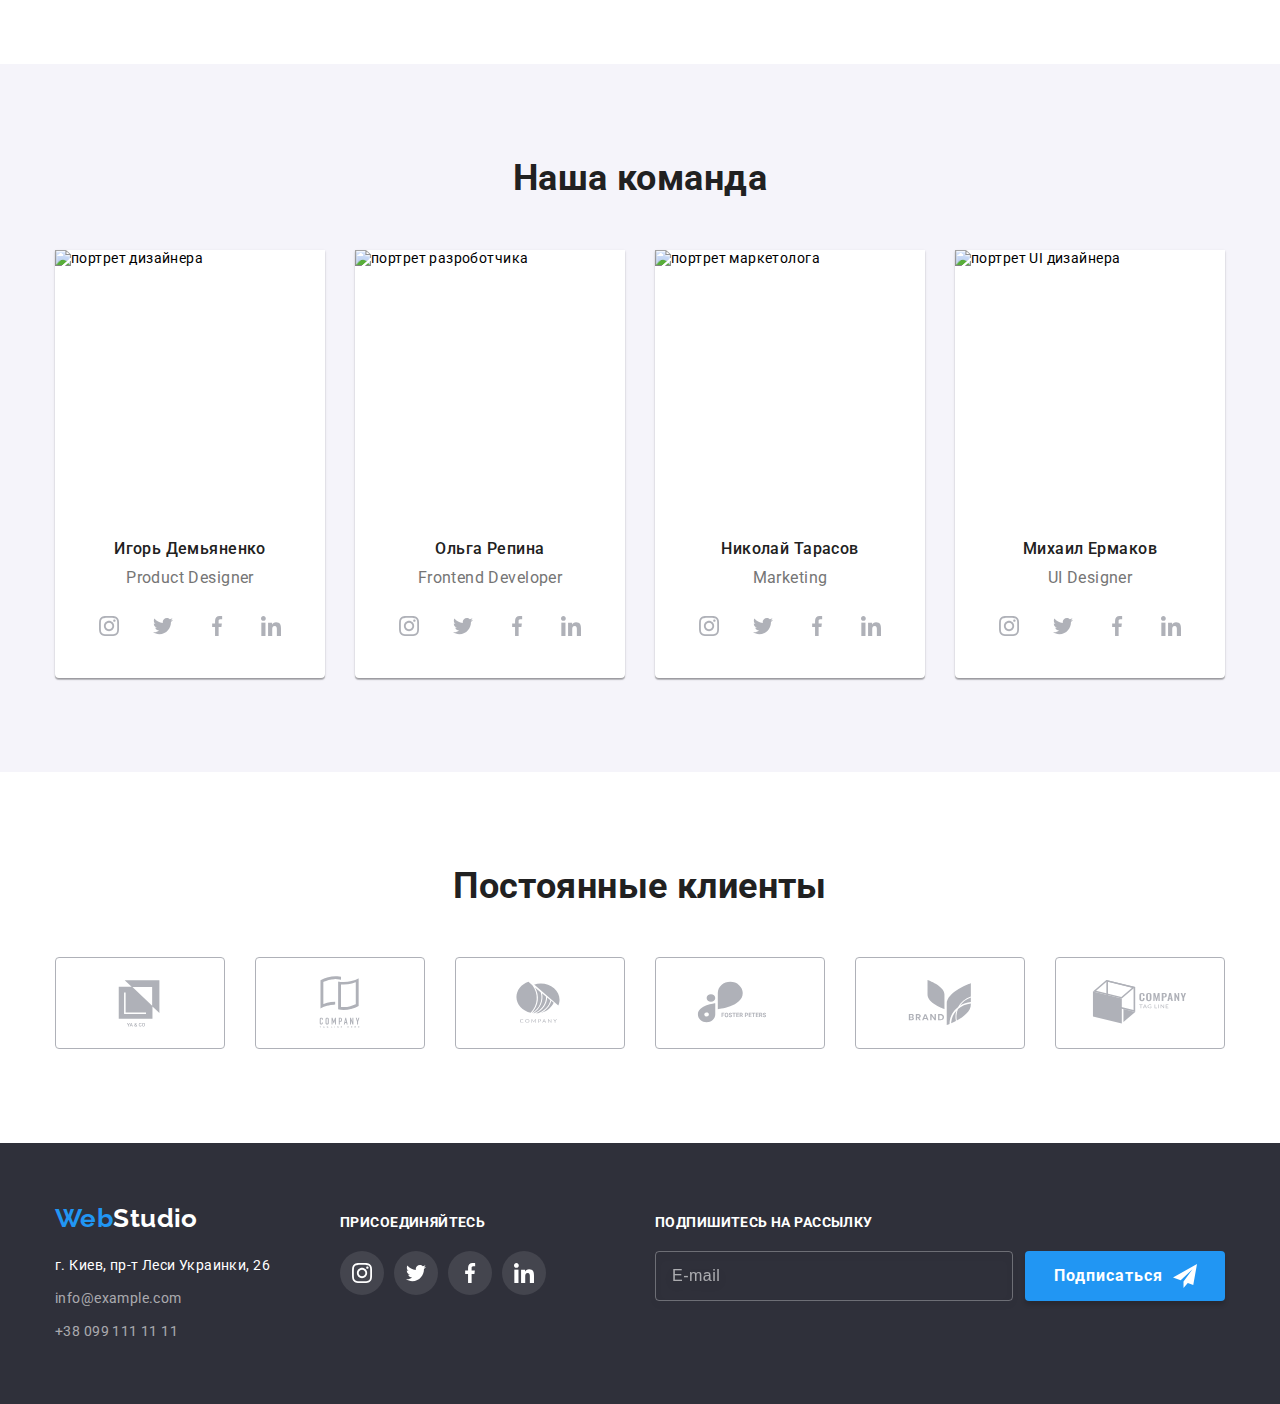
==== commit 03d9cf54: "main" ====
--- a/index.html
+++ b/index.html
@@ -9,11 +9,17 @@
     <link rel="preconnect" href="https://fonts.gstatic.com" crossorigin>
     <link href="https://fonts.googleapis.com/css2?family=Raleway:wght@700&family=Roboto:wght@400;500;700&display=swap" rel="stylesheet">
     <link rel=“stylesheet” href=“https://cdn.jsdelivr.net/npm/modern-normalize@1.1.0/modern-normalize.min.css” />
-    <link rel="stylesheet" href="./css/styles.css">
+    <link rel="stylesheet" href="./css/main.min.css">
 </head>
     <header class="header">
         <div class="container section-header">
         <nav class="site-nav"><a href="./index.html" class="header-logo link">Web<span class="header-logo-item">Studio</span></a>
+        <button class="header__menu-btn" type="button" aria-expanded="false" data-menu-button>
+            <svg width="40" height="40" aria-label="Переключатель мобильного меню">
+                <use class="header__icon-menu" href="./images/icon.svg#header-icon-menu"></use>
+                <use class="header__icon-close" href="./images/icon.svg#header-icon-close"></use>
+            </svg>
+        </button>    
         <ul class="list nav-block">
             <li class="nav-items"><a href="" class="header-nav-link link current">Студия</a></li>
             <li class="nav-items"><a href="./portfolio.html" class="header-nav-link link">Портфолио</a></li>
@@ -104,114 +110,114 @@
     </section>
     <section class="team section">
         <div class="container">
-        <h2 class="team-title">Наша команда</h2>
-        <ul class="list team-lead-list">
-            <li class="team-lead">
+        <h2 class="team__title">Наша команда</h2>
+        <ul class="list team__lead-list">
+            <li class="team__lead">
                 <img src="./images/team-1.jpg" alt="портрет дизайнера" width="270" height="260">
-                    <div class="team-block">
-                    <h3 class="team-lead-title">Игорь Демьяненко</h3>
-                    <p class="team-lead-text" lang="en"> Product Designer</p>
-                    <ul class="list team-soc-icon">
-                            <li class="team-soc-item"><a href="" class="team-soc-link link">
+                    <div class="team__block">
+                    <h3 class="team__lead-title">Игорь Демьяненко</h3>
+                    <p class="team__lead-text" lang="en"> Product Designer</p>
+                    <ul class="list team__soc-icon">
+                            <li class="team__soc-item"><a href="" class="team__soc-link link">
+                                <svg class="team__soc-icon" width="20" height="20">
+                                    <use href="./images/icon.svg#icon-instagram"></use> 
+                                </svg>
+                            </a></li>
+                            <li class="team__soc-item"><a href="" class="team__soc-link link">
+                                <svg class="team__soc-icon" width="20" height="20">
+                                <use href="./images/icon.svg#icon-twitter"></use> 
+                            </svg></a></li>
+                            <li class="team__soc-item"><a href="" class="team__soc-link link">
+                                <svg class="team__soc-icon" width="20" height="20">
+                                    <use href="./images/icon.svg#icon-facebook"></use> 
+                                </svg>
+                            </a></li>
+                            <li class="team__soc-item"><a href="" class="team__soc-link link">
+                                <svg class="team__soc-icon" width="20" height="20">
+                                    <use href="./images/icon.svg#icon-linkedin"></use> 
+                                </svg>
+                            </a></li>
+                        </ul>
+                    </div>
+            </li>
+            <li class="team__lead">
+                <img src="./images/team-2.jpg" alt="портрет разроботчика" width="270" height="260">
+                    <div class="team__block">
+                        <h3 class="team__lead-title">Ольга Репина</h3>
+                        <p class="team__lead-text" lang="en">Frontend Developer</p>
+                        <ul class="list team__soc-icon">
+                            <li class="team__soc-item"><a href="" class="team__soc-link link">
+                                <svg class="team__soc-icon" width="20" height="20">
+                                    <use href="./images/icon.svg#icon-instagram"></use> 
+                                </svg>
+                            </a></li>
+                            <li class="team__soc-item"><a href="" class="team__soc-link link">
+                                <svg class="team__soc-icon" width="20" height="20">
+                                <use href="./images/icon.svg#icon-twitter"></use> 
+                            </svg></a></li>
+                            <li class="team__soc-item"><a href="" class="team__soc-link link">
+                                <svg class="team__soc-icon" width="20" height="20">
+                                    <use href="./images/icon.svg#icon-facebook"></use> 
+                                </svg>
+                            </a></li>                         
+                            <li class="team__soc-item"><a href="" class="team__soc-link link">
+                                <svg class="team__soc-icon" width="20" height="20">
+                                    <use href="./images/icon.svg#icon-linkedin"></use> 
+                                </svg>
+                            </a></li>
+                        </ul>
+                    </div>
+            </li>
+            <li class="team__lead">
+                <img src="./images/team-3.jpg" alt="портрет маркетолога" width="270" height="260">
+                    <div class="team__block">
+                        <h3 class="team__lead-title">Николай Тарасов</h3>
+                        <p class="team__lead-text" lang="en">Marketing</p>
+                        <ul class="list team__soc-icon">
+                            <li class="team__soc-item"><a href="" class="team__soc-link link">
+                                <svg class="team__soc-icon" width="20" height="20">
+                                    <use href="./images/icon.svg#icon-instagram"></use> 
+                                </svg>
+                            </a></li>
+                            <li class="team__soc-item"><a href="" class="team__soc-link link">
+                                <svg class="team__soc-icon" width="20" height="20">
+                                <use href="./images/icon.svg#icon-twitter"></use> 
+                            </svg></a></li>
+                            <li class="team__soc-item"><a href="" class="team__soc-link link">
                                 <svg class="team-soc-icon" width="20" height="20">
+                                    <use href="./images/icon.svg#icon-facebook"></use> 
+                                </svg>
+                            </a></li>
+                            <li class="team__soc-item"><a href="" class="team__soc-link link">
+                                <svg class="team__soc-icon" width="20" height="20">
+                                    <use href="./images/icon.svg#icon-linkedin"></use> 
+                                </svg>
+                            </a></li>
+                        </ul>
+                    </div>
+            </li>
+            <li class="team__lead">
+                <img src="./images/team-4.jpg" alt="портрет UI дизайнера" width="270" height="260">
+                    <div class="team__block">
+                        <h3 class="team__lead-title">Михаил Ермаков</h3>
+                        <p class="team__lead-text" lang="en">UI Designer</p>
+                        <ul class="list team__soc-icon">
+                            <li class="team__soc-item"><a href="" class="team__soc-link link">
+                                <svg class="team__soc-icon" width="20" height="20">
                                     <use href="./images/icon.svg#icon-instagram"></use> 
                                 </svg>
                             </a></li>
-                            <li class="team-soc-item"><a href="" class="team-soc-link link">
+                            <li class="team__soc-item"><a href="" class="team__soc-link link">
                                 <svg class="team-soc-icon" width="20" height="20">
                                 <use href="./images/icon.svg#icon-twitter"></use> 
                             </svg></a></li>
-                            <li class="team-soc-item"><a href="" class="team-soc-link link">
-                                <svg class="team-soc-icon" width="20" height="20">
+                            <li class="team__soc-item"><a href="" class="team__soc-link link">
+                                <svg class="team__soc-icon" width="20" height="20">
                                     <use href="./images/icon.svg#icon-facebook"></use> 
                                 </svg>
                             </a></li>
-                            <li class="team-soc-item"><a href="" class="team-soc-link link">
-                                <svg class="team-soc-icon" width="20" height="20">
-                                    <use href="./images/icon.svg#icon-linkedin"></use> 
-                                </svg>
-                            </a></li>
-                        </ul>
-                    </div>
-            </li>
-            <li class="team-lead">
-                <img src="./images/team-2.jpg" alt="портрет разроботчика" width="270" height="260">
-                    <div class="team-block">
-                        <h3 class="team-lead-title">Ольга Репина</h3>
-                        <p class="team-lead-text" lang="en">Frontend Developer</p>
-                        <ul class="list team-soc-icon">
-                            <li class="team-soc-item"><a href="" class="team-soc-link link">
-                                <svg class="team-soc-icon" width="20" height="20">
-                                    <use href="./images/icon.svg#icon-instagram"></use> 
-                                </svg>
-                            </a></li>
-                            <li class="team-soc-item"><a href="" class="team-soc-link link">
-                                <svg class="team-soc-icon" width="20" height="20">
-                                <use href="./images/icon.svg#icon-twitter"></use> 
-                            </svg></a></li>
-                            <li class="team-soc-item"><a href="" class="team-soc-link link">
-                                <svg class="team-soc-icon" width="20" height="20">
-                                    <use href="./images/icon.svg#icon-facebook"></use> 
-                                </svg>
-                            </a></li>                         
-                            <li class="team-soc-item"><a href="" class="team-soc-link link">
-                                <svg class="team-soc-icon" width="20" height="20">
-                                    <use href="./images/icon.svg#icon-linkedin"></use> 
-                                </svg>
-                            </a></li>
-                        </ul>
-                    </div>
-            </li>
-            <li class="team-lead">
-                <img src="./images/team-3.jpg" alt="портрет маркетолога" width="270" height="260">
-                    <div class="team-block">
-                        <h3 class="team-lead-title">Николай Тарасов</h3>
-                        <p class="team-lead-text" lang="en">Marketing</p>
-                        <ul class="list team-soc-icon">
-                            <li class="team-soc-item"><a href="" class="team-soc-link link">
-                                <svg class="team-soc-icon" width="20" height="20">
-                                    <use href="./images/icon.svg#icon-instagram"></use> 
-                                </svg>
-                            </a></li>
-                            <li class="team-soc-item"><a href="" class="team-soc-link link">
-                                <svg class="team-soc-icon" width="20" height="20">
-                                <use href="./images/icon.svg#icon-twitter"></use> 
-                            </svg></a></li>
-                            <li class="team-soc-item"><a href="" class="team-soc-link link">
-                                <svg class="team-soc-icon" width="20" height="20">
-                                    <use href="./images/icon.svg#icon-facebook"></use> 
-                                </svg>
-                            </a></li>
-                            <li class="team-soc-item"><a href="" class="team-soc-link link">
-                                <svg class="team-soc-icon" width="20" height="20">
-                                    <use href="./images/icon.svg#icon-linkedin"></use> 
-                                </svg>
-                            </a></li>
-                        </ul>
-                    </div>
-            </li>
-            <li class="team-lead">
-                <img src="./images/team-4.jpg" alt="портрет UI дизайнера" width="270" height="260">
-                    <div class="team-block">
-                        <h3 class="team-lead-title">Михаил Ермаков</h3>
-                        <p class="team-lead-text" lang="en">UI Designer</p>
-                        <ul class="list team-soc-icon">
-                            <li class="team-soc-item"><a href="" class="team-soc-link link">
-                                <svg class="team-soc-icon" width="20" height="20">
-                                    <use href="./images/icon.svg#icon-instagram"></use> 
-                                </svg>
-                            </a></li>
-                            <li class="team-soc-item"><a href="" class="team-soc-link link">
-                                <svg class="team-soc-icon" width="20" height="20">
-                                <use href="./images/icon.svg#icon-twitter"></use> 
-                            </svg></a></li>
-                            <li class="team-soc-item"><a href="" class="team-soc-link link">
-                                <svg class="team-soc-icon" width="20" height="20">
-                                    <use href="./images/icon.svg#icon-facebook"></use> 
-                                </svg>
-                            </a></li>
-                            <li class="team-soc-item"><a href="" class="team-soc-link link">
-                                <svg class="team-soc-icon" width="20" height="20">
+                            <li class="team__soc-item"><a href="" class="team__soc-link link">
+                                <svg class="team__soc-icon" width="20" height="20">
                                     <use href="./images/icon.svg#icon-linkedin"></use> 
                                 </svg>
                             </a></li>
@@ -315,31 +321,35 @@
                 
                 <form class="order-service">
                     <p class="modal-title-text">Оставьте свои данные, мы вам перезвоним</p>
-                    <label for="name" class="modal-label"><span class="title-input-text">Имя</span></label>
-                    <div class="form-field">                                      
-                        <input type="text" class="input-field" name="name" id="name" required title="Введите имя">
-                        <svg class="input-icon" width="18" height="18">
-                            <use href="./images/icon.svg#icon-person-black"></use>
-                        </svg>
-                    </div>      
-                    <label for="tel" class="modal-label"><span class="title-input-text">Телефон</span></label>
-                    <div class="form-field">                                      
-                        <input type="tel" class="input-field" name="tel" id="tel" required title="Введите телефон">
-                        <svg class="input-icon" width="18" height="18">
-                            <use href="./images/icon.svg#icon-phone-black"></use>
-                        </svg>
-                    </div>  
-                    <label for="mail" class="modal-label"><span class="title-input-text">Почта</span></label>
-                    <div class="form-field">                                      
-                        <input type="mail" class="input-field" name="mail" id="tel" required tile="Введите електронный адресс">
-                        <svg class="input-icon" width="18" height="18">
-                            <use href="./images/icon.svg#icon-email-black"></use>
-                        </svg>
-                    </div> 
-                    <div class="form-field-comment">
-                        <label for="comment" class="modal-label"><span class="title-input-text">Комментарий</span></label>
-                        <textarea class="modal-comment" name="comment" id="comment" cols="30" rows="10" title="Введите комментарий" placeholder="Введите текст"></textarea>       
-                    </div>
+                    <label for="name" class="modal-label"><span class="title-input-text">Имя</span>
+                        <div class="form-field">                                      
+                            <input type="text" class="input-field" name="name" id="name" required title="Введите имя">
+                            <svg class="input-icon" width="18" height="18">
+                                <use href="./images/icon.svg#icon-person-black"></use>
+                            </svg>
+                        </div>                  
+                    </label>
+                    <label for="tel" class="modal-label"><span class="title-input-text">Телефон</span>
+                        <div class="form-field">                                      
+                            <input type="tel" class="input-field" name="tel" id="tel" required title="Введите телефон">
+                            <svg class="input-icon" width="18" height="18">
+                                <use href="./images/icon.svg#icon-phone-black"></use>
+                            </svg>
+                        </div>  
+                    </label>
+                    <label for="mail" class="modal-label"><span class="title-input-text">Почта</span>
+                        <div class="form-field">                                      
+                            <input type="mail" class="input-field" name="mail" id="mail" required tile="Введите електронный адресс">
+                            <svg class="input-icon" width="18" height="18">
+                                <use href="./images/icon.svg#icon-email-black"></use>
+                            </svg>
+                        </div> 
+                    </label>
+                    <label for="comment" class="modal-label-comment"><span class="title-input-text">Комментарий</span>
+                            <div class="form-field-comment">
+                                <textarea class="modal-comment" name="comment" id="comment" cols="30" rows="10" title="Введите комментарий" placeholder="Введите текст"></textarea>       
+                            </div>
+                    </label>
                     <div class="modal-checkbox">
                         <label class="check">
                             <input type="checkbox" name="checkbox" class="checkbox">
@@ -348,10 +358,7 @@
                         </label>
                     </div> 
                     <button class="modal-send-btn" type="submit"><span class="modal-btn-text">Отправить</span>
-                    </button>
-
-
-                
+                    </button>              
                 </form>
             </div>
         </div>
--- a/css/main.min.css
+++ b/css/main.min.css
@@ -0,0 +1,2 @@
+html{box-sizing:border-box}*,*::before,*::after{box-sizing:border-box}body{font-family:Roboto,Tahoma, sans-serif;background:white;letter-spacing:0.03em;font-size:14px;margin:0px}h1,h2,h3,h4,h5,h6,p,ul{margin:0;padding:0}img{display:block;max-width:100%;height:auto}.link{text-decoration:none}.list{list-style:none;margin:0}.section{padding-top:94px;padding-bottom:94px}:root{--bnt-color: #2196F3;--bnt-color-hover-focus: #188CEB;--contacts-color: #757575;--specific-text-color: #757575;--hero-bgr-color: #c4c4c4;--hero-text: #FFFFFF;--header-nav: #212121;--accent-color: #2196f3;--btn-text-color: #ffffff;--main-work: #212121;--specifics-title-color: #212121;--logo-item-color: #000000;--team-bgr-color: #F5F4FA;--team-title-color: #212121;--team-lead-bgr-color: #ffffff;--team-lead-title: #212121;--team-lead-text: #757575;--footer-bgr-color: #2F303A;--footer-logo-color: #ffffff;--footer-map: #ffffff;--footer-contacts: #ffffff99;--main-body:#FFFFFF;--filter-btn: #212121;--filter-btn-bgr: #F5F4FA;--works-bgr: #ffffff;--works-border-box: #eeeeee;--works-title:#212121;--works-text:#757575;--border-header: #ECECEC;--specifics: 30px;--works-block: 30px;--btn-shadow: rgba(0, 0, 0, 0.149);--h2-title: #212121;--soc-icon: #AFB1B8;--soc-icon-hover: #ffffff;--border-radius: #AFB1B8}.visually-hidden{position:absolute;white-space:nowrap;width:1px;height:1px;overflow:hidden;border:0;padding:0;clip:rect(0 0 0 0);clip-path:inset(50%);margin:-1px}.container{width:100%;padding-left:15px;padding-right:15px;margin:auto}@media screen and (min-width: 480px){.container{max-width:480px}}@media screen and (min-width: 768px){.container{max-width:768px}}@media screen and (min-width: 1200px){.container{max-width:1200px}}.header{position:relative;border-bottom:1px solid var(--border-header);margin:0 auto}.section-header{display:flex}.nav-block{display:flex;margin-left:93px}@media screen and (max-width: 480px){.header-logo{padding:16px 0}.nav-block{display:none}.contact-link-item{display:none}}.nav-items{display:inline-block;padding-top:32px;padding-bottom:32px;text-align:center;align-items:center;margin-right:50px}.nav-items:last-child{margin-right:0px}.header-nav-link{line-height:1.14;letter-spacing:0.02em;font-weight:500;color:var(--header-nav);position:relative;transition:color 250ms cubic-bezier(0.4, 0, 0.2, 1);padding-top:24px;padding-bottom:25px}.header-nav-link:hover,.header-nav-link:focus{color:var(--accent-color)}.header-nav-link.current{color:var(--accent-color)}.header-nav-link.current::after{content:'';display:block;position:absolute;width:100%;height:4px;margin-top:28px;background:#2196F3;border-radius:2px}.header-icon{margin-right:10px}.header-mail{display:flex;align-items:center;padding-top:32px;padding-bottom:32px}.header-tel{display:flex;align-items:center;padding-top:32px;padding-bottom:32px}.header-mail,.header-tel{font-weight:500;line-height:1.14;letter-spacing:0.02em;color:var(--contacts-color);fill:var(--contacts-color);transition:color 250ms cubic-bezier(0.4, 0, 0.2, 1),fill 250ms cubic-bezier(0.4, 0, 0.2, 1)}.header-mail:hover,.header-mail:focus,.header-tel:hover,.header-tel:focus{color:var(--accent-color);fill:var(--accent-color)}.header__icon-menu{fill:#212121}.header__icon-menu:hover,.header__icon-menu:focus{fill:var(--accent-color)}.header__icon-menu{fill:#212121}.header__icon-menu:hover,.header__icon-menu:focus{fill:var(--accent-color)}.header__menu-btn .header__icon-close{display:none}.header__menu-btn{position:absolute;display:block;top:10px;right:15px;padding:0;width:40px;height:40px;background-color:transparent;border:none;cursor:pointer;z-index:2}@media screen and (min-width: 480px){.header__menu-btn{display:none}}.contact-link{display:flex;margin-left:auto}.contact-link-item{margin-right:30px}.contact-link-item:last-child{margin-right:0px}.header-logo{font-size:24px;font-family:'Raleway';font-weight:700;line-height:1.19;color:var(--accent-color);display:block;padding-top:24px;padding-bottom:25px}.header-logo-item{font-size:24px;font-family:'Raleway';font-weight:700;line-height:1.19;color:var(--logo-item-color)}@media screen and (max-width: 480px){.header-logo{padding:16px 0}}@media screen and (min-width: 1200px){.header-logo{font-size:26px;padding:16px 0}.header-logo-item{font-size:26px}}.hero{background:var(--hero-bgr-color);text-align:center;padding-top:200px;padding-bottom:200px;max-width:1600px;margin:auto;background-image:linear-gradient(rgba(47,48,58,0.4), rgba(47,48,58,0.4)),url(../images/hero.jpg);background-repeat:no-repeat;background-position:center;background-size:cover}.hero-text{width:696px;margin-top:0;margin-bottom:30px;margin-left:auto;margin-right:auto;font-weight:900;font-size:44px;line-height:1.36;letter-spacing:0.06em;text-transform:uppercase;color:var(--hero-text)}.hero-btn{font-family:'Roboto';background-color:var(--bnt-color);font-weight:700;font-size:16px;line-height:1.88;align-items:center;padding:10px 32px;letter-spacing:0.06em;color:var(--btn-text-color);border-color:transparent;border-radius:4px;box-shadow:0px 4px 4px var(--btn-shadow);cursor:pointer;transition:background-color 250ms cubic-bezier(0.4, 0, 0.2, 1),box-shadow 250ms cubic-bezier(0.4, 0, 0.2, 1)}.hero-btn:hover,.hero-btn:focus{background-color:var(--bnt-color-hover-focus);box-shadow:0px 4px 4px rgba(0,0,0,0.15);border-radius:4px}.backdrop{position:fixed;top:0;left:0;width:100%;height:100%;background-color:rgba(0,0,0,0.2);opacity:1;transition:opacity 250ms cubic-bezier(0.4, 0, 0.2, 1)}.backdrop.is-hidden{pointer-events:none;opacity:0}.modal{position:absolute;top:50%;left:50%;width:528px;height:581px;padding:40px;transform:translate(-50%, -50%) scale(1);background:#ffffff;box-shadow:0px 1px 3px rgba(0,0,0,0.12),0px 1px 1px rgba(0,0,0,0.14),0px 2px 1px rgba(0,0,0,0.2);border-radius:4px}.button-close{position:absolute;display:flex;align-items:center;justify-items:center;top:8px;right:8px;fill:#000000;background-color:#ffffff;width:30px;height:30px;border:1px solid rgba(0,0,0,0.1);border-radius:50%;cursor:pointer;transition:fill 250ms cubic-bezier(0.4, 0, 0.2, 1)}.button-close:hover{fill:var(--accent-color)}.title-input-text{display:block;margin-bottom:4px;font-size:12px;line-height:1.16;letter-spacing:0.01em;color:#757575}.form-field{position:relative}.modal-label{display:block;margin-bottom:10px}.modal-label-comment{display:block;margin-bottom:20px}.modal-comment{width:100%;height:120px;padding:12px 16px;resize:none;border:1px solid rgba(33,33,33,0.2);border-radius:4px;cursor:pointer;transition:border-color 250ms cubic-bezier(0.4, 0, 0.2, 1);outline:none}.modal-comment:hover,.modal-comment .modal-comment:focus{border:1px solid var(--accent-color)}.comment-order-service::placeholder{font-size:12px;line-height:1.16;letter-spacing:0.01em;color:rgba(117,117,117,0.5)}.input-field{width:100%;height:40px;padding-left:42px;border:1px solid rgba(33,33,33,0.2);border-radius:4px;cursor:pointer;transition:border-color 250ms cubic-bezier(0.4, 0, 0.2, 1);outline:none}.input-field:hover,.input-field:focus{border:1px solid var(--accent-color)}.input-icon{position:absolute;top:50%;left:15px;fill:#212121;transform:translateY(-50%);transition:fill 250ms cubic-bezier 0.4,0,0.2,1}.input-field:hover+.input-icon,.input-field:focus+.input-icon{fill:var(--accent-color)}.modal-title-text{font-weight:700;font-size:20px;line-height:23px;text-align:center;letter-spacing:0.03em;color:var(--works-title);margin-bottom:12px}.check{display:flex;flex-direction:row;justify-content:center;align-items:center}.modal-checkbox{margin-bottom:30px}.check-icon{display:inline-block;width:16px;height:15px;border:2px solid #212121;border-radius:2px;margin-right:7px}.checkbox{-webkit-appearance:none;-moz-appearance:none;appearance:none;position:absolute}.checkbox:checked+.check-icon{background-image:url(../images/icon-check.svg);background-color:var(--accent-color);border-color:transparent;background-repeat:no-repeat;background-position:center}.conditions{text-decoration:line;color:var(--accent-color)}.modal-check-text{font-size:14px;line-height:1.71;color:var(--specific-text-color);margin-right:4px}.modal-send-btn{display:block;width:200px;height:50px;margin:auto;background:var(--bnt-color);box-shadow:0px 4px 4px rgba(0,0,0,0.15);border-radius:4px;border:none;transition:background-color 250ms cubic-bezier(0.4, 0, 0.2, 1)}.modal-send-btn:hover,.modal-send-btn:focus{background-color:#188CEB}.modal-btn-text{font-weight:700;font-size:16px;line-height:1.88;align-items:center;text-align:center;letter-spacing:0.06em;color:#FFFFFF;cursor:pointer}.specifics-list{display:flex;flex-wrap:wrap;margin-left:calc(-1 * var(--specifics));margin-top:calc(-1 * var(--specifics))}.specifics-block{display:block;flex-basis:calc(100% / 4 - var(--specifics));margin-left:var(--specifics);margin-top:var(--specifics)}.specifics-block:last-child{margin-right:0px}.specifics-container{width:270px;height:120px;background-color:var(--team-bgr-color);display:flex;align-items:center;justify-content:center;border-radius:4px;margin-bottom:30px}.specifics-title{font-weight:700;font-size:14px;line-height:1.14;text-transform:uppercase;color:var(--specifics-title-color);margin-bottom:10px}.specifics-text{line-height:1.71;color:var(--specific-text-color)}.main-work{font-weight:700;font-size:36px;line-height:1.16;color:var(--main-work);margin-bottom:50px;text-align:center}.main-work-list{display:flex}.main-work-gal{padding-top:0px}.main-work-item{display:block;margin-right:30px;position:relative}.main-work-item:last-child{margin-right:0px}.main-works-text{position:absolute;display:flex;justify-content:center;align-items:center;width:100%;height:70px;bottom:0;background:rgba(47,48,58,0.8);font-weight:700;font-size:14px;line-height:1.14;text-transform:uppercase;color:#FFFFFF}.team{background:var(--team-bgr-color)}.team__lead-list{display:flex}.team__block{padding-top:30px;padding-bottom:30px}.team__title{font-weight:700;font-size:14px;font-size:36px;line-height:1.16;color:var(--team-title-color);text-align:center;margin-bottom:50px}.team__lead{background:var(--team-lead-bgr-color);box-shadow:0px 1px 3px rgba(0,0,0,0.12),0px 1px 1px rgba(0,0,0,0.14),0px 2px 1px rgba(0,0,0,0.2);border-radius:0px 0px 4px 4px;margin-right:30px}.team__lead:last-child{margin-right:0px}.team__lead-title{font-weight:500;font-size:16px;line-height:1.18;text-align:center;color:var(--team-lead-title);margin-bottom:10px}.team__lead-text{font-size:16px;line-height:1.18;text-align:center;color:var(--team-lead-text);margin-bottom:16px}.team__soc-icon{display:flex;justify-content:center}.team__soc-item+.team__soc-item{margin-left:10px}.team__soc-link{display:flex;justify-content:center;align-items:center;width:44px;height:44px;border-radius:50%;fill:var(--soc-icon);transition:background-color 250ms cubic-bezier(0.4, 0, 0.2, 1),fill 250ms cubic-bezier(0.4, 0, 0.2, 1)}.team__soc-link:hover,.team__soc-link:focus{background-color:var(--accent-color);fill:var(--soc-icon-hover)}.clients-title{text-align:center;color:var(--h2-title);font-weight:700;font-size:36px;line-height:1.16;margin-bottom:50px}.clients-box{display:flex;justify-content:center}.clients-link{height:92px;width:170px;display:flex;justify-content:center;align-items:center;box-sizing:border-box;border:1px solid var(--border-radius);border-radius:4px;fill:var(--soc-icon);transition:border-color 250ms cubic-bezier(0.4, 0, 0.2, 1),fill 250ms cubic-bezier(0.4, 0, 0.2, 1)}.clients-link:hover,.clients-link:focus{border:1px solid var(--accent-color);fill:var(--accent-color)}.clients-item+.clients-item{margin-left:30px}.footer{background:var(--footer-bgr-color);padding-top:60px;padding-bottom:60px;margin:auto}.footer-logo{font-family:'Raleway';font-weight:700;font-size:26px;line-height:1.19;color:var(--accent-color);display:block;margin-bottom:20px}.footer-logo-item{font-weight:700;font-size:26px;line-height:1.19;color:var(--footer-logo-color)}.footer-map{font-style:normal;line-height:1.71;color:var(--footer-map);transition:color 250ms cubic-bezier(0.4, 0, 0.2, 1)}.footer-map:hover,.footer-map:focus{color:var(--accent-color)}.footer-mail{font-style:normal;line-height:1.71;color:var(--footer-contacts);transition:color 250ms cubic-bezier(0.4, 0, 0.2, 1)}.footer-mail:hover,.footer-mail:focus{color:var(--accent-color)}.footer-tel{font-style:normal;line-height:1.71;color:var(--footer-contacts);transition:color 250ms cubic-bezier(0.4, 0, 0.2, 1)}.footer-tel:hover,.footer-tel:focus{color:var(--accent-color)}.footer-item{margin-bottom:9px}.footer-item:last-child{margin-bottom:0px}.footer-container{width:1200px;padding-left:15px;padding-right:15px;margin:auto;display:flex;align-items:baseline}.footer-info{display:block;margin-right:70px}.footer-soc-link{display:flex;justify-content:center;align-items:center;width:44px;height:44px;border-radius:50%;fill:var(--soc-icon-hover);background-color:rgba(255,255,255,0.1);transition:background-color 250ms cubic-bezier(0.4, 0, 0.2, 1)}.footer-soc-link:hover,.footer-soc-link:focus{background-color:var(--accent-color)}.footer-soc-icon{display:flex;justify-content:center}.footer-soc-item+.footer-soc-item{margin-left:10px}.footer-title{font-weight:700;font-size:14px;line-height:1.14;text-transform:uppercase;color:var(--hero-text);margin-bottom:20px}.footer-soc{display:block;margin-right:auto}.footer-subscribe{display:flex}.footer-input{margin-right:12px;width:358px;height:50px;padding:0;padding-left:16px;border:1px solid rgba(255,255,255,0.3);filter:drop-shadow(0px 4px 4px rgba(0,0,0,0.15));border-radius:4px;background-color:transparent;cursor:pointer;color:#ffffff}.footer-input::placeholder{font-size:16px;line-height:1.25;display:flex;align-items:center;letter-spacing:0.03em;color:rgba(255,255,255,0.6)}.footer-send-btn{display:block;position:relative;width:200px;height:50px;margin:0;padding:0;background:var(--bnt-color);box-shadow:0px 4px 4px rgba(0,0,0,0.15);border:none;border-radius:4px;cursor:pointer;transition:background-color 250ms cubic-bezier(0.4, 0, 0.2, 1),box-shadow 250ms cubic-bezier(0.4, 0, 0.2, 1)}.footer-send-btn:hover,.footer-send-btn:focus{background-color:var(--bnt-color-hover-focus);box-shadow:0px 4px 4px rgba(0,0,0,0.15)}.footer-btn-text{display:flex;font-family:Roboto;font-weight:700;font-size:16px;line-height:1.88;letter-spacing:0.06em;margin-left:29px;text-align:center;color:#FFFFFF}.icon-send-btn{position:absolute;top:50%;right:28px;transform:translateY(-50%)}.filter__list{display:flex;margin-bottom:50px;justify-content:center}.filter__btn{font-family:'Roboto';font-weight:500;font-size:16px;line-height:1.62;text-align:center;color:var(--filter-btn);background-color:var(--filter-btn-bgr);border-color:transparent;padding:6px 22px;border-radius:4px;transition:background-color 250ms cubic-bezier(0.4, 0, 0.2, 1),color 250ms cubic-bezier(0.4, 0, 0.2, 1),box-shadow 250ms cubic-bezier(0.4, 0, 0.2, 1)}.filter__btn:hover,.filter__btn:focus{background-color:var(--accent-color);color:var(--btn-text-color);box-shadow:0px 1px 1px rgba(0,0,0,0.12),0px 4px 4px rgba(0,0,0,0.06),1px 4px 6px rgba(0,0,0,0.16)}.filter__btn-current{font-family:'Roboto';font-weight:500;font-size:16px;line-height:1.62;text-align:center;color:var(--btn-text-color);background:var(--bnt-color)}.filter__btn-item{display:block;margin-right:8px}.filter__btn-item:last-child{margin-right:0px}.works-block{display:flex;flex-wrap:wrap;margin-top:calc(-1 * var(--works-block));margin-left:calc(-1 * var(--works-block))}.works{display:block;flex-basis:calc(100% / 3 - var(--works-block));margin-left:var(--works-block);margin-top:var(--works-block);border-bottom:1px solid var(--works-border-box);box-sizing:border-box}.works-link{display:block;transition:box-shadow 250ms cubic-bezier(0.4, 0, 0.2, 1)}.works-link:hover,.works-link:focus{box-shadow:0px 1px 1px rgba(0,0,0,0.12),0px 4px 4px rgba(0,0,0,0.06),1px 4px 6px rgba(0,0,0,0.16);transform:translateY(0)}.works-title{font-weight:700;font-size:18px;line-height:2;letter-spacing:0.06em;color:var(--works-title);margin-bottom:4px}.works-text{font-size:16px;line-height:1.88;color:var(--works-text)}.works-items-text{padding:20px 24px}.works-card{position:relative;overflow:hidden}.overlay-text{position:absolute;width:100%;height:100%;right:0;bottom:0;background-color:rgba(33,150,243,0.9);padding:63px 24px;font-size:18px;line-height:1.56;color:#FFFFFF;transform:translateY(101%);transition:250ms cubic-bezier(0.4, 0, 0.2, 1)}.works:hover .overlay-text,.works:focus .overlay-text{transform:translateY(0)}
+/*# sourceMappingURL=main.min.css.map */